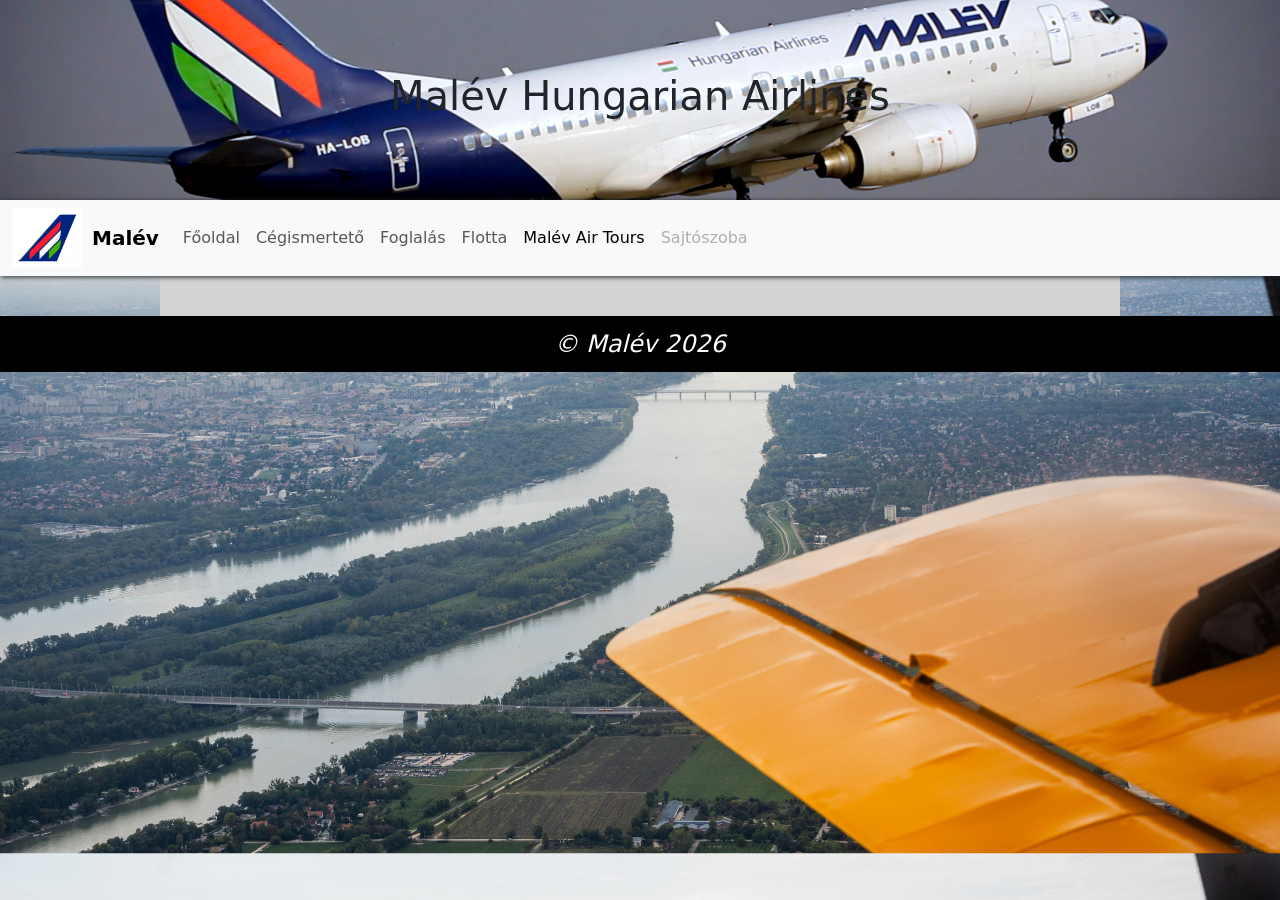
==== index_airtours.html @ 97e3a466 "navigációs sáv highlight" ====
<!DOCTYPE html>
<html lang="hu">

<head>
    <meta charset="UTF-8">
    <meta name="viewport" content="width=device-width, initial-scale=1.0">
    <title>Malév Hungarian Airlines</title>
    <link href="https://cdn.jsdelivr.net/npm/bootstrap@5.0.2/dist/css/bootstrap.min.css" rel="stylesheet">
    <script src="https://cdn.jsdelivr.net/npm/bootstrap@5.0.2/dist/js/bootstrap.bundle.min.js"></script>
    <link rel="stylesheet" href="css.css">
</head>

<body>
    <header>
        <h1 class="cimsor1a">Malév Hungarian Airlines</h1>
    </header>
    <nav class="navbar navbar-expand-lg navbar-light bg-light">
        <div class="container-fluid">
            <img src="galéria/Malev_Logo.svg.webp" alt="" height="60" class="d-inline-block align-text-top">
            <a class="navbar-brand" href="index.html"><strong>Malév</strong></a>
            <button class="navbar-toggler" type="button" data-bs-toggle="collapse" data-bs-target="#navbarNav"
                aria-controls="navbarNav" aria-expanded="false" aria-label="Toggle navigation">
                <span class="navbar-toggler-icon"></span>
            </button>
            <div class="collapse navbar-collapse" id="navbarNav">
                <ul class="navbar-nav">
                    <li class="nav-item">
                        <a class="nav-link" aria-current="page" href="index.html">Főoldal</a>
                    </li>
                    <li class="nav-item">
                        <a class="nav-link" href="index_cegismerteto.html">Cégismertető</a>
                    </li>
                    <li class="nav-item">
                        <a class="nav-link" href="index_foglalas.html">Foglalás</a>
                    </li>
                    <li class="nav-item">
                        <a class="nav-link" href="index_flotta.html">Flotta</a>
                    </li>
                    <li class="nav-item">
                        <a class="nav-link active" href="index_airtours.html" tabindex="-1" aria-disabled="true">Malév Air Tours</a>
                    </li>
                    <li class="nav-item">
                        <a class="nav-link disabled" href="#" tabindex="-1" aria-disabled="true">Sajtószoba</a>
                    </li>
                </ul>
            </div>
    </nav>
    <div class="kontener">
        <section>
           
        </section>
    </div>
    </div>
    <footer>© Malév 2026</footer>
</body>

</html>
---- css.css ----
body{
    background-image: url(galéria/images.jpg);
    background-size: cover;
}

header {
    background-image: url(galéria/10-eve-szallt-el-a-malev-2022_-53-of-62.jpg);
    background-size:cover;
    height:200px;
    display: flex;
    justify-content: center;
    align-items: center;
    background-repeat: repeat;
    background-position: center;
}
nav{
    display:inline-block;
    text-align: center;
    box-shadow: 1px 1px 5px 0px;
}
.kontener {
    width: 75%;
    margin: auto;
    background-color:lightgrey;

}
.cimsor1a {
    color: black 0.5;
}
.navbar-brand {
    padding-left: 10px;
}
section {
    padding: 20px;
}
iframe {
    margin-left: 350px;
    border-radius: 10px;
    box-shadow: 5px 5px 10px 0px;
}
footer{
    text-align: center;
    color: white;
    background-color: black;
    padding: 10px 0;
    font-size:x-large;
    font-style: italic;
}
.d-block {
    margin-left: 383px; 
    box-shadow: 1px 1px 5px 0px;
    border-radius: 10px;
}
.carousel-control-next, .carousel-control-prev {
    margin: 0 350px;
}
.carousel {
    margin-top: 20px;
}
.kep {
    width: 550px;
    text-align: center;
    margin-left: 420px;
    box-shadow: 5px 5px 10px 0px;
}
.carousel-control-next {
    margin-right: 350px;
}
.kep1 {
    width: 215px;
    float: right;
    margin-right: 35px;
    box-shadow: 5px 5px 10px 0px;
}
.kep1a {
    width: 215px;
    float: right;
    margin-right: 35px;
}
.kep2 {
    width: 150px;
    float: right;
    margin-right: 35px;
    box-shadow: 5px 5px 10px 0px;
}
.kep2a {
    width: 150px;
    float: right;
    margin-right: 35px;
}
.kep3 {
    width: 175px;
    margin: 0 35px 20px 0;
    box-shadow: 5px 5px 10px 0px;
}
.kep4 {
    width: 215px;
    margin: 0 35px 20px 0;
    box-shadow: 5px 5px 10px 0px;
}
.margó1 {
    margin-top: 25px;
}
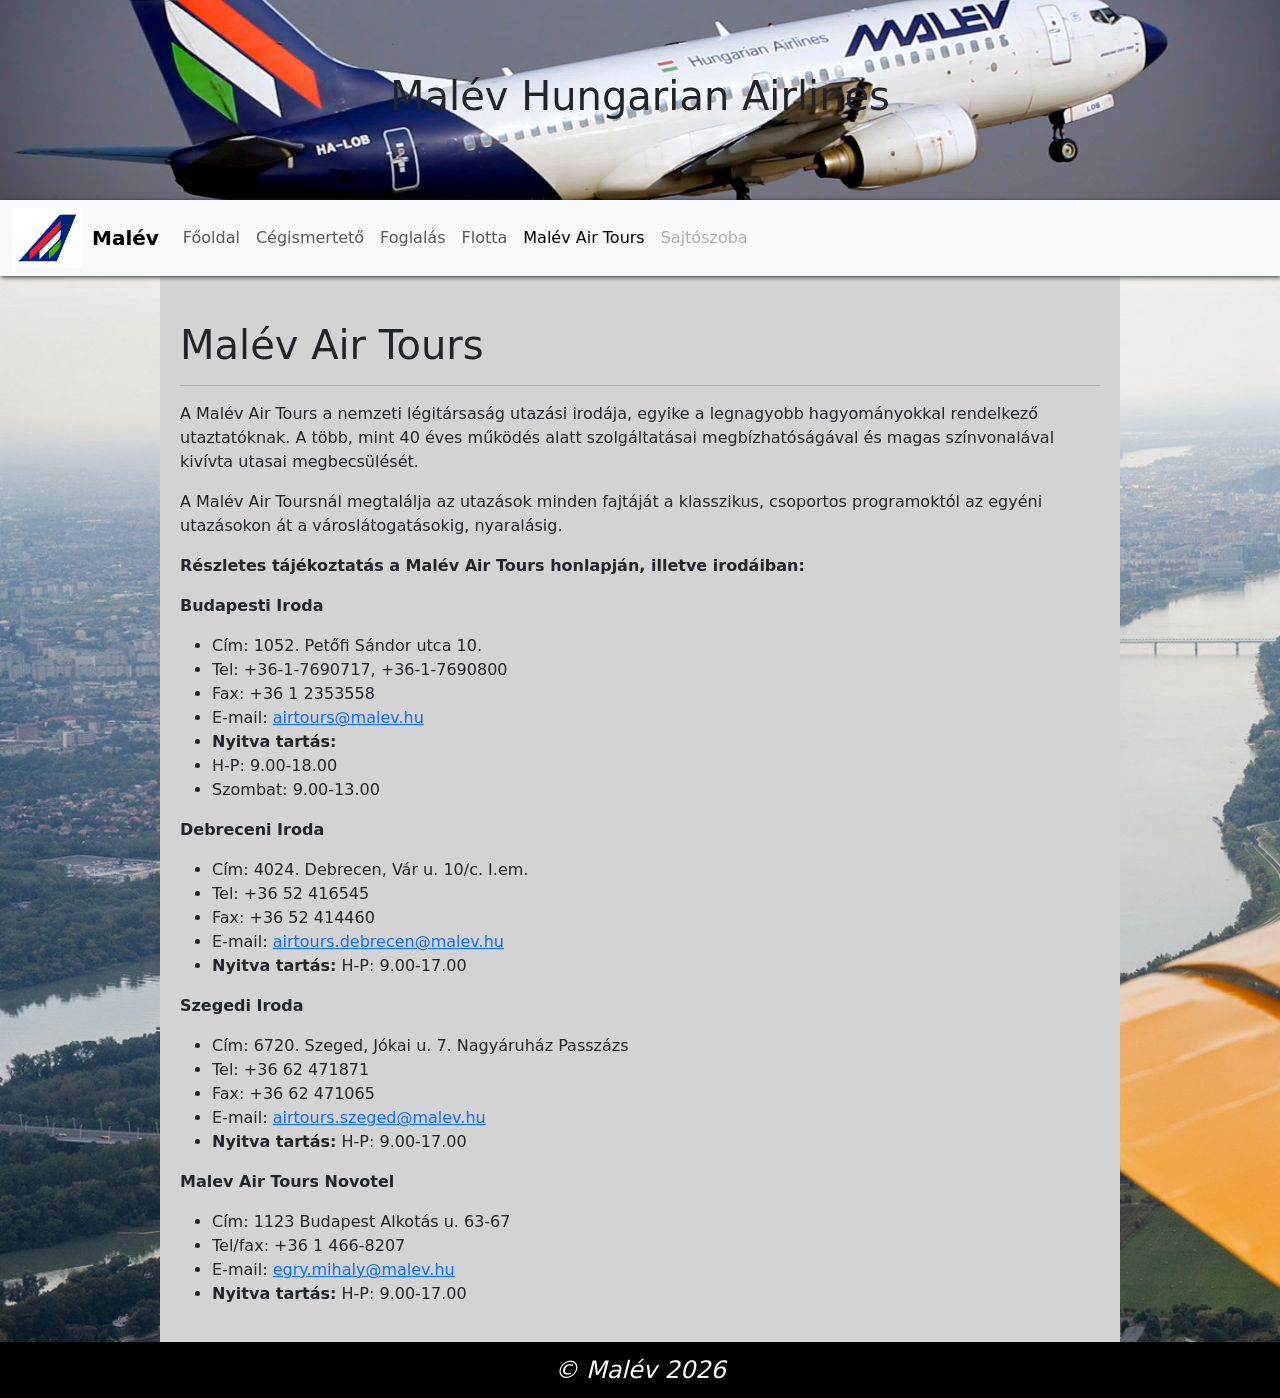
==== commit 506c2a00: "Malév Air Tours weboldal rész elkészítése" ====
--- a/index_airtours.html
+++ b/index_airtours.html
@@ -37,19 +37,61 @@
                         <a class="nav-link" href="index_flotta.html">Flotta</a>
                     </li>
                     <li class="nav-item">
-                        <a class="nav-link active" href="index_airtours.html" tabindex="-1" aria-disabled="true">Malév Air Tours</a>
+                        <a class="nav-link active" href="index_airtours.html" tabindex="-1" aria-disabled="true">Malév
+                            Air Tours</a>
                     </li>
                     <li class="nav-item">
                         <a class="nav-link disabled" href="#" tabindex="-1" aria-disabled="true">Sajtószoba</a>
                     </li>
                 </ul>
             </div>
+        </div>
     </nav>
     <div class="kontener">
         <section>
-           
+            <h1 class="margó1">Malév Air Tours</h1>
+            <hr>
+            <p>A Malév Air Tours a nemzeti légitársaság utazási irodája, egyike a legnagyobb hagyományokkal rendelkező
+                utaztatóknak. A több, mint 40 éves működés alatt szolgáltatásai megbízhatóságával és magas színvonalával
+                kivívta utasai megbecsülését.</p>
+            <p>A Malév Air Toursnál megtalálja az utazások minden fajtáját a klasszikus, csoportos programoktól az
+                egyéni utazásokon át a városlátogatásokig, nyaralásig.
+            </p>
+            <p><strong>Részletes tájékoztatás a Malév Air Tours honlapján, illetve irodáiban:</strong></p>
+            <p><strong>Budapesti Iroda</strong></p>
+            <ul>
+                <li>Cím: 1052. Petőfi Sándor utca 10.</li>
+                <li>Tel: +36-1-7690717, +36-1-7690800</li>
+                <li>Fax: +36 1 2353558</li>
+                <li>E-mail: <a href="mailto:airtours@malev.hu">airtours@malev.hu</a></li>
+                <li><b>Nyitva tartás:</b></li>
+                <li>H-P: 9.00-18.00</li>
+                <li>Szombat: 9.00-13.00</li>
+            </ul>
+            <p><strong>Debreceni Iroda</strong></p>
+            <ul>
+                <li>Cím: 4024. Debrecen, Vár u. 10/c. I.em.</li>
+                <li>Tel: +36 52 416545</li>
+                <li>Fax: +36 52 414460</li>
+                <li>E-mail: <a href="mailto:airtours.debrecen@malev.hu">airtours.debrecen@malev.hu</a></li>
+                <li><b>Nyitva tartás:</b> H-P: 9.00-17.00</li>
+            </ul>
+            <p><strong>Szegedi Iroda</strong></p>
+            <ul>
+                <li>Cím: 6720. Szeged, Jókai u. 7. Nagyáruház Passzázs</li>
+                <li>Tel: +36 62 471871</li>
+                <li>Fax: +36 62 471065</li>
+                <li>E-mail: <a href="mailto:airtours.szeged@malev.hu">airtours.szeged@malev.hu</a></li>
+                <li><b>Nyitva tartás:</b> H-P: 9.00-17.00</li>
+            </ul>
+            <p><strong>Malev Air Tours Novotel</strong></p>
+            <ul>
+                <li>Cím: 1123 Budapest Alkotás u. 63-67</li>
+                <li>Tel/fax: +36 1 466-8207</li>
+                <li>E-mail: <a href="mailto:egry.mihaly@malev.hu">egry.mihaly@malev.hu</a></li>
+                <li><b>Nyitva tartás:</b> H-P: 9.00-17.00</li>
+            </ul>
         </section>
-    </div>
     </div>
     <footer>© Malév 2026</footer>
 </body>
--- a/css.css
+++ b/css.css
@@ -100,4 +100,12 @@
 }
 .margó1 {
     margin-top: 25px;
+}
+.margó2 {
+    margin-top: 25px;
+    text-align: center;
+}
+.card-text>a {
+    color:black;
+    text-decoration: none;
 }
